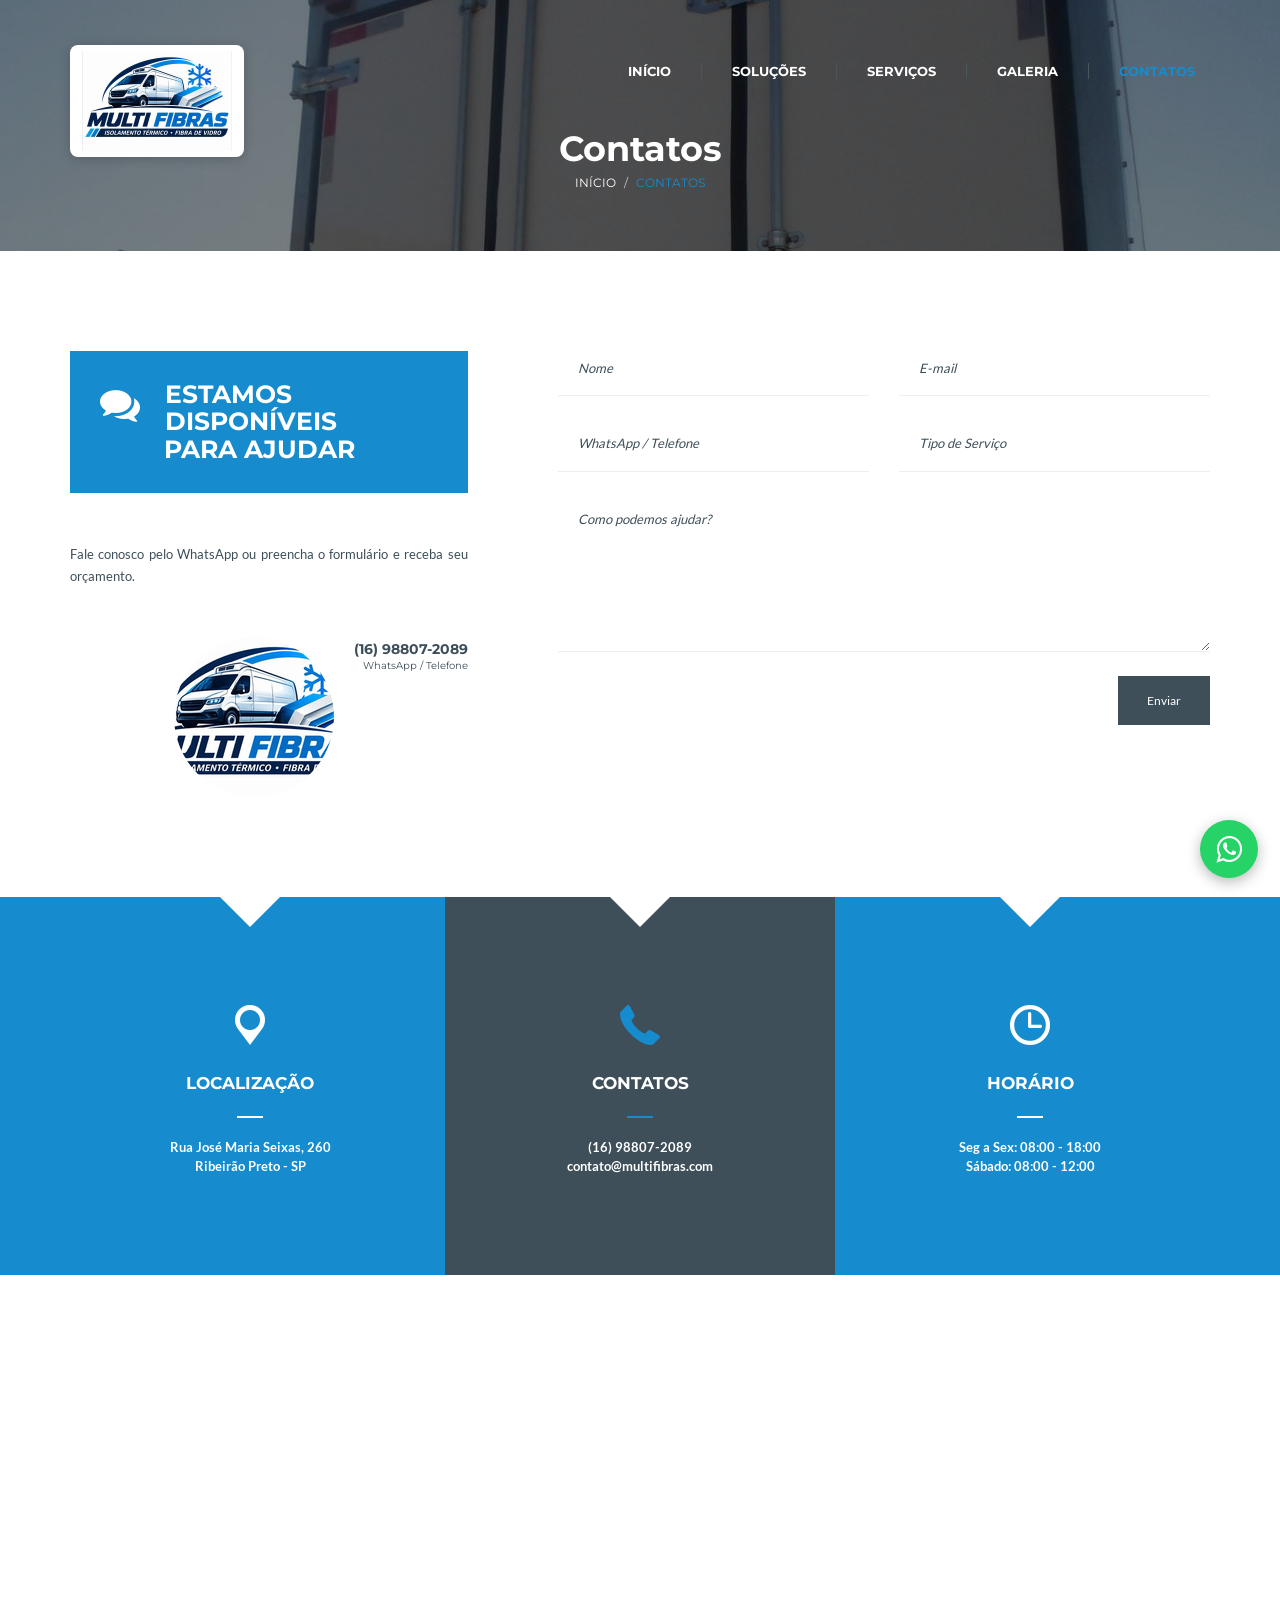
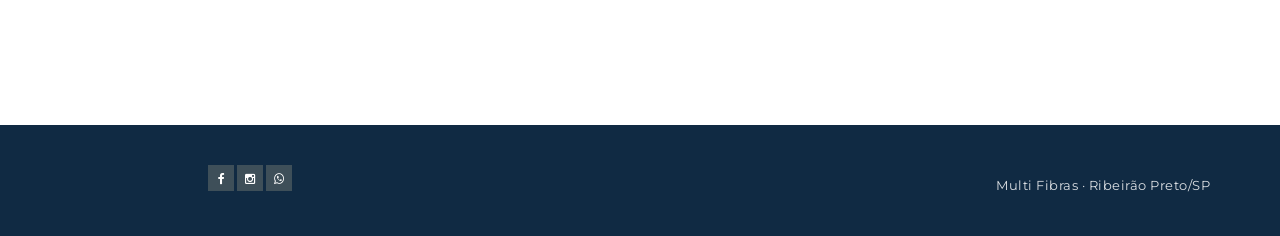
==== contactos/index.html @ d08c4e4d "Mobile: hero legivel, logo proporcional, cabecalho sem faixa cinza e texto sem justificar" ====
<!DOCTYPE html>
<html lang="pt-BR">
<head>
<meta charset="utf-8">
<meta http-equiv="X-UA-Compatible" content="IE=edge">
<meta name="viewport" content="width=device-width, initial-scale=1">
<meta name="description" content="Fale com a Multi Fibras. Telefone/WhatsApp (16) 98807-2089. Rua José Maria Seixas, 260 - Ribeirão Preto/SP.">
<meta name="keywords" content="isolamento térmico, fibra de vidro, baú frigorífico, vans, furgões, Ribeirão Preto">
<meta name="author" content="Multi Fibras">
<title>Contatos — Multi Fibras</title>
<link rel="shortcut icon" href="../img/favicon.png">
<link href="../css/master.css?v=20261117" rel="stylesheet">
<!--[if lt IE 9]>
    <script src="https://oss.maxcdn.com/libs/html5shiv/3.7.0/html5shiv.js"></script>
    <script src="https://oss.maxcdn.com/libs/respond.js/1.4.2/respond.min.js"></script>
<![endif]-->
</head>
<body>

	<div class="preloader" id="preloader">
		<div class="cssload-container">
			<div class="cssload-whirlpool"></div>
		</div>
	</div>

	<div class="main-navbar main-navbar-1" id="main-navbar">
		<div class="container">
			<div class="row">
				<div class="logo" id="main-logo">
					<div class="logo-image">
						<img src="../img/logo-multifibras.png" width="200px" alt="Multi Fibras — Isolamento Térmico" />
					</div>
				</div>
				<div class="show-menu-control">
					<a id="show-menu" class="show-menu" href="#">
						<div class="my-btn my-btn-primary">
							<div class="my-btn-bg-top"></div>
							<div class="my-btn-bg-bottom"></div>
							<div class="my-btn-text">
								<i class="fa fa-bars"></i>
							</div>
						</div>
					</a>
				</div>
				<div class="collapse navbar-collapse main-menu main-menu-1" id="main-menu">
					<ul class="nav navbar-nav">
						<li><a href="../index.html">Início</a></li>
						<li class="main-menu-separator"></li>
						<li class="dropdown">
							<a data-toggle="dropdown" href="#">Soluções</a>
							<ul class="dropdown-menu" role="menu">
								<li><a href="../categorias/isolamento-termico/index.html">Isolamento Térmico</a></li>
								<li><a href="../categorias/baus-frigorificos/index.html">Baús Frigoríficos</a></li>
								<li><a href="../categorias/vans-e-furgoes/index.html">Vans e Furgões</a></li>
								<li><a href="../categorias/reparacao-fibra-de-vidro/index.html">Reparação de Fibra</a></li>
								<li><a href="../categorias/veiculos-utilitarios/index.html">Veículos Utilitários</a></li>
							</ul>
						</li>
						<li class="main-menu-separator"></li>
						<li><a href="../servicos/index.html">Serviços</a></li>
						<li class="main-menu-separator"></li>
						<li><a href="../galeria/index.html">Galeria</a></li>
						<li class="main-menu-separator"></li>
						<li class="active"><a class="latest" href="../contactos/index.html">Contatos</a></li>
					</ul>
				</div>
			</div>
		</div>
	</div>


	<div class="page-header" data-stellar-background-ratio="0.4">
		<div class="page-header-overlay"></div>
		<div class="container">
			<div class="row">
				<div class="page-header-title">
					<h2>Contatos</h2>
				</div>
				<div class="page-header-breadcrumb">
					<ol class="breadcrumb">
						<li><a href="../index.html">Início</a></li>
						<li class="active">Contatos</li>
					</ol>
				</div>
			</div>
		</div>
	</div>

    <div class="def-section">
		<div class="container">
			<div class="row">
				<div class="col-lg-5 col-md-5 col-sm-5 col-xs-12">
					<div class="contacts-info">
						<div class="contacts-info-title">
							<div class="contacts-info-title-icon"><i class="fa fa-comments"></i></div>
							<h3>Estamos disponíveis <br>para ajudar</h3>
						</div>
						<div class="contacts-info-text">
							<p>Fale conosco pelo WhatsApp ou preencha o formulário e receba seu orçamento.</p>
						</div>
						<div class="contacts-info-people">
							<div class="contacts-info-people-avatar"><img src="../media/avatars/avatar1.png" alt="" /></div>
							<div class="contacts-info-people-name">(16) 98807-2089</div>
							<div class="contacts-info-people-company">WhatsApp / Telefone</div>
						</div>
					</div>
				</div>
				<div class="col-lg-7 col-md-7 col-sm-7 col-xs-12">
					<div class="contacts-form row">
						<div class="send-result"></div>
						<form method="post" action="https://formsubmit.co/contato@multifibras.com" autocomplete="off">
							<input type="hidden" name="_subject" value="Novo contato pelo site - Multi Fibras">
							<input type="hidden" name="_template" value="table">
							<input type="text" name="_honey" style="display:none">
							<div class="col-lg-6 col-md-6 col-sm-6 col-xs-12 contacts-form-item"><input type="text" name="name" placeholder="Nome" required/></div>
							<div class="col-lg-6 col-md-6 col-sm-6 col-xs-12 contacts-form-item"><input type="text" minlength="6" name="email" placeholder="E-mail" required/></div>
							<div class="col-lg-6 col-md-6 col-sm-6 col-xs-12 contacts-form-item"><input type="text" name="phone" placeholder="WhatsApp / Telefone" required/></div>
							<div class="col-lg-6 col-md-6 col-sm-6 col-xs-12 contacts-form-item"><input type="text" name="subject" placeholder="Tipo de Serviço" required/></div>
							<div class="col-lg-12 col-md-12 col-sm-12 col-xs-12 contacts-form-item"><textarea name="message" placeholder="Como podemos ajudar?" required></textarea></div>
							<div class="col-lg-12 col-md-12 col-sm-12 col-xs-12 contacts-form-item contacts-form-button">
								<button><span class="my-btn my-btn-grey">
									<span class="my-btn-bg-top"></span><span class="my-btn-bg-bottom"></span>
									<span class="my-btn-text">Enviar</span>
								</span></button>
							</div>
						</form>
					</div>
				</div>
			</div>
		</div>
	</div>

    <div class="def-section contact-details">
		<div class="container">
			<div class="row">
				<a href="https://www.google.com/maps/search/?api=1&query=Rua+Jos%C3%A9+Maria+Seixas,+260,+Ribeir%C3%A3o+Preto+-+SP" target="_blank"><div class="col-lg-4 col-md-4 col-sm-4 col-xs-12 contact-detail">
					<div class="contact-detail-icon"><i class="flaticon-map58"></i></div>
					<div class="contact-detail-title"><h3>LOCALIZAÇÃO</h3></div>
					<div class="contact-detail-text">Rua José Maria Seixas, 260<br>Ribeirão Preto - SP</div>
				</div></a>
				<div class="col-lg-4 col-md-4 col-sm-4 col-xs-12 contact-detail contact-detail-mark">
					<div class="contact-detail-icon"><i class="flaticon-telephone5"></i></div>
					<div class="contact-detail-title"><h3>CONTATOS</h3></div>
					<div class="contact-detail-text">
						<a href="https://wa.me/5516988072089" target="_blank">(16) 98807-2089</a><br>contato@multifibras.com
					</div>
				</div>
				<div class="col-lg-4 col-md-4 col-sm-4 col-xs-12 contact-detail">
					<div class="contact-detail-icon"><i class="flaticon-clock96"></i></div>
					<div class="contact-detail-title"><h3>HORÁRIO</h3></div>
					<div class="contact-detail-text">Seg a Sex: 08:00 - 18:00<br>Sábado: 08:00 - 12:00</div>
				</div>
			</div>
		</div>
	</div>

    <div class="contact-map" id="contact-map">
		<iframe src="https://www.google.com/maps?q=Rua+Jos%C3%A9+Maria+Seixas,+260,+Ribeir%C3%A3o+Preto+-+SP&output=embed" width="100%" height="450" style="border:0" loading="lazy" referrerpolicy="no-referrer-when-downgrade" title="Localização Multi Fibras"></iframe>
	</div>

	<div class="bottom">
		<div class="container">
			<div class="row">
				<div class="col-lg-4 col-md-4 col-sm-4 col-xs-12 bottom-2">
					<a href="https://www.facebook.com/share/1DiAnfF6xN/" target="_blank" aria-label="Facebook"><div class="my-btn my-btn-grey">
						<div class="my-btn-bg-top"></div><div class="my-btn-bg-bottom"></div>
						<div class="my-btn-text"><i class="fa fa-facebook"></i></div>
					</div></a>
					<a href="https://www.instagram.com/multifibras.oficial/" target="_blank" aria-label="Instagram"><div class="my-btn my-btn-grey">
						<div class="my-btn-bg-top"></div><div class="my-btn-bg-bottom"></div>
						<div class="my-btn-text"><i class="fa fa-instagram"></i></div>
					</div></a>
					<a href="https://wa.me/5516988072089" target="_blank" aria-label="WhatsApp"><div class="my-btn my-btn-grey">
						<div class="my-btn-bg-top"></div><div class="my-btn-bg-bottom"></div>
						<div class="my-btn-text"><i class="fa fa-whatsapp"></i></div>
					</div></a>
				</div>
				<div class="col-lg-4 col-md-4 col-sm-4 col-xs-12 bottom-1"></div>
				<div class="col-lg-4 col-md-4 col-sm-4 col-xs-12 bottom-3">
					<span class="footer-brand">Multi Fibras · Ribeirão Preto/SP</span>
				</div>
			</div>
		</div>
	</div>

	<a class="whatsapp-float" href="https://wa.me/5516988072089" target="_blank" aria-label="Fale conosco no WhatsApp">
		<i class="fa fa-whatsapp"></i>
	</a>

	<aside id="slide-menu" class="slide-menu">
		<div class="close-menu" id="close-menu">
			<i class="fa fa-close"></i>
		</div>
		<ul id="left-menu" class="left-menu">
			<li><a href="../index.html">Início</a></li>
			<li>
				<a href="#">Soluções <i class="fa fa-plus arrow"></i></a>
				<ul class="slide-menu-child">
					<li><a href="../categorias/isolamento-termico/index.html">Isolamento Térmico</a></li>
					<li><a href="../categorias/baus-frigorificos/index.html">Baús Frigoríficos</a></li>
					<li><a href="../categorias/vans-e-furgoes/index.html">Vans e Furgões</a></li>
					<li><a href="../categorias/reparacao-fibra-de-vidro/index.html">Reparação de Fibra</a></li>
					<li><a href="../categorias/veiculos-utilitarios/index.html">Veículos Utilitários</a></li>
				</ul>
			</li>
			<li><a href="../servicos/index.html">Serviços</a></li>
			<li><a href="../galeria/index.html">Galeria</a></li>
			<li><a href="../contactos/index.html">Contatos</a></li>
		</ul>
	</aside>
	<div class="black-overlay" id="black-overlay"></div>

	<script src="../js/jquery-1.11.3.min.js"></script>
	<script src="../js/bootstrap.min.js"></script>
	<script src="../js/smoothscroll.min.js"></script>
	<script src="../js/jquery.stellar.min.js"></script>
	<script src="../assets/slider-pro/js/jquery.sliderPro.min.js"></script>
	<script src="../js/scrollspy.min.js"></script>
	<script src="../js/wow.min.js"></script>
	<script src="../assets/owl-carousel/owl.carousel.min.js"></script>
	<script src="../js/metisMenu.min.js"></script>
	<script src="../js/theme.min.js"></script>
</body>
</html>
---- css/master.css ----
/* --------------------------------------
=========================================
Trans Aero - Responsive Logistic Html Template
Version: 1.0 (Initial Release)
Designed By: Vadzim Liashkevich
=========================================

 
 /*-- GOOGLE WEB FONTS (localizadas para uso offline) --*/
@import url(google-fonts.css);

 /*-- BOOTSTRAP --*/
@import url(bootstrap.min.css);

 /*-- FONT AWESOME --*/
@import url(font-awesome.min.css);

 /*-- FLATICONS --*/
@import url(../fonts/flaticon/flaticon.css);

 /*-- SLIDER PRO --*/
@import url(../assets/slider-pro/css/slider-pro.min.css);

 /*-- ANIMATE CSS --*/
@import url(animate.css);

 /*-- OWL CAROUSEL --*/
@import url(../assets/owl-carousel/owl.carousel.css);
@import url(../assets/owl-carousel/owl.theme.css);

 /*-- MAIN STYLES --*/
@import url(theme.min.css);

 /*-- MULTI FIBRAS --*/
@import url(multifibras.css);

 /*-- RESPONSIVE FIXES --*/
@import url(responsive.css);

 /*-- MULTI FIBRAS: MOBILE / RESPONSIVIDADE (carregar por último) --*/
@import url(mobile-fixes.css);

 /*-- COLOR SCHEMES --*/
/*@import url(red.css);*/
/*@import url(green.css);*/
/*@import url(blue.css);*/
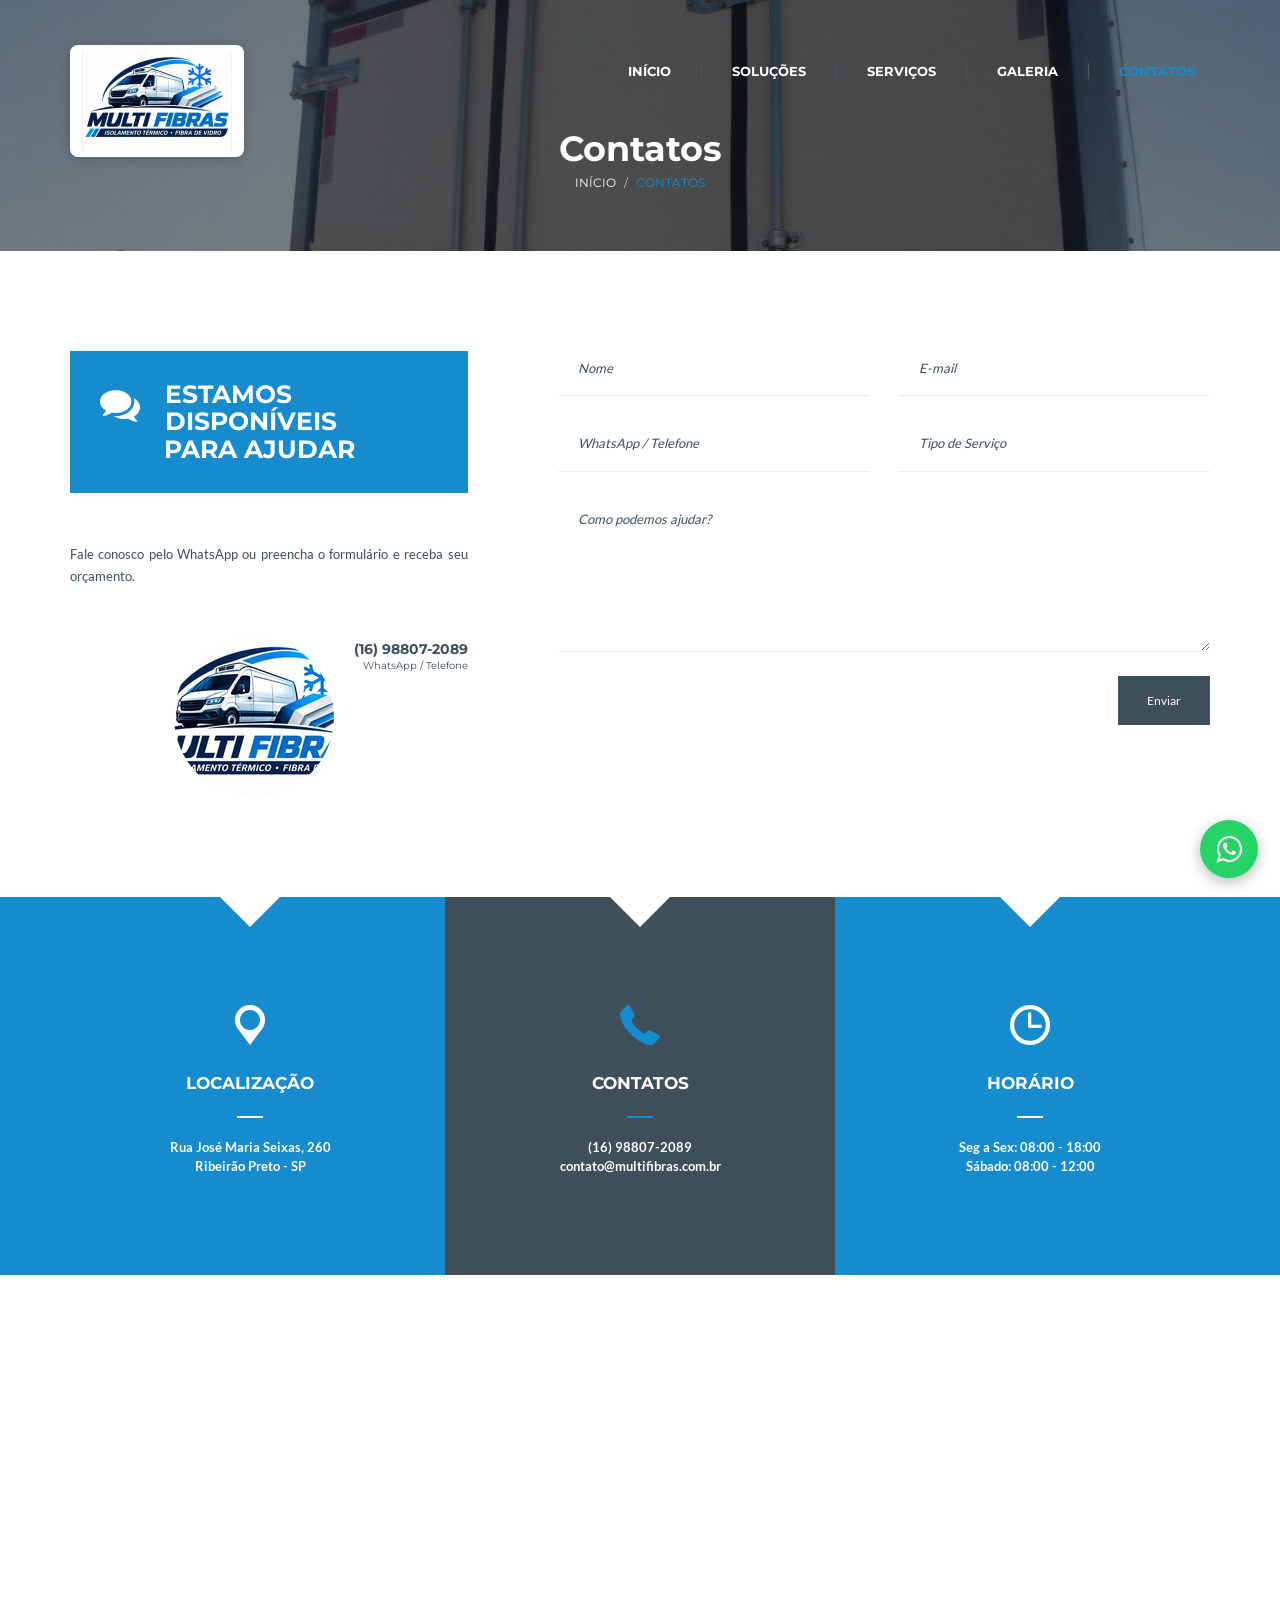
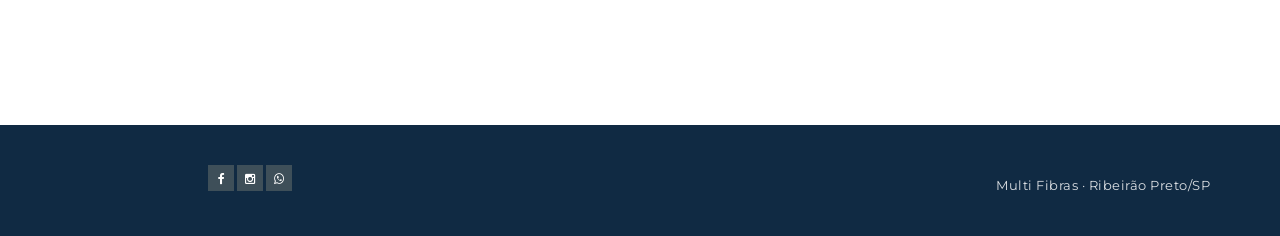
==== commit 90d56a14: "E-mail de contato atualizado para contato@multifibras.com.br" ====
--- a/contactos/index.html
+++ b/contactos/index.html
@@ -108,7 +108,7 @@
 				<div class="col-lg-7 col-md-7 col-sm-7 col-xs-12">
 					<div class="contacts-form row">
 						<div class="send-result"></div>
-						<form method="post" action="https://formsubmit.co/contato@multifibras.com" autocomplete="off">
+						<form method="post" action="https://formsubmit.co/contato@multifibras.com.br" autocomplete="off">
 							<input type="hidden" name="_subject" value="Novo contato pelo site - Multi Fibras">
 							<input type="hidden" name="_template" value="table">
 							<input type="text" name="_honey" style="display:none">
@@ -142,7 +142,7 @@
 					<div class="contact-detail-icon"><i class="flaticon-telephone5"></i></div>
 					<div class="contact-detail-title"><h3>CONTATOS</h3></div>
 					<div class="contact-detail-text">
-						<a href="https://wa.me/5516988072089" target="_blank">(16) 98807-2089</a><br>contato@multifibras.com
+						<a href="https://wa.me/5516988072089" target="_blank">(16) 98807-2089</a><br>contato@multifibras.com.br
 					</div>
 				</div>
 				<div class="col-lg-4 col-md-4 col-sm-4 col-xs-12 contact-detail">
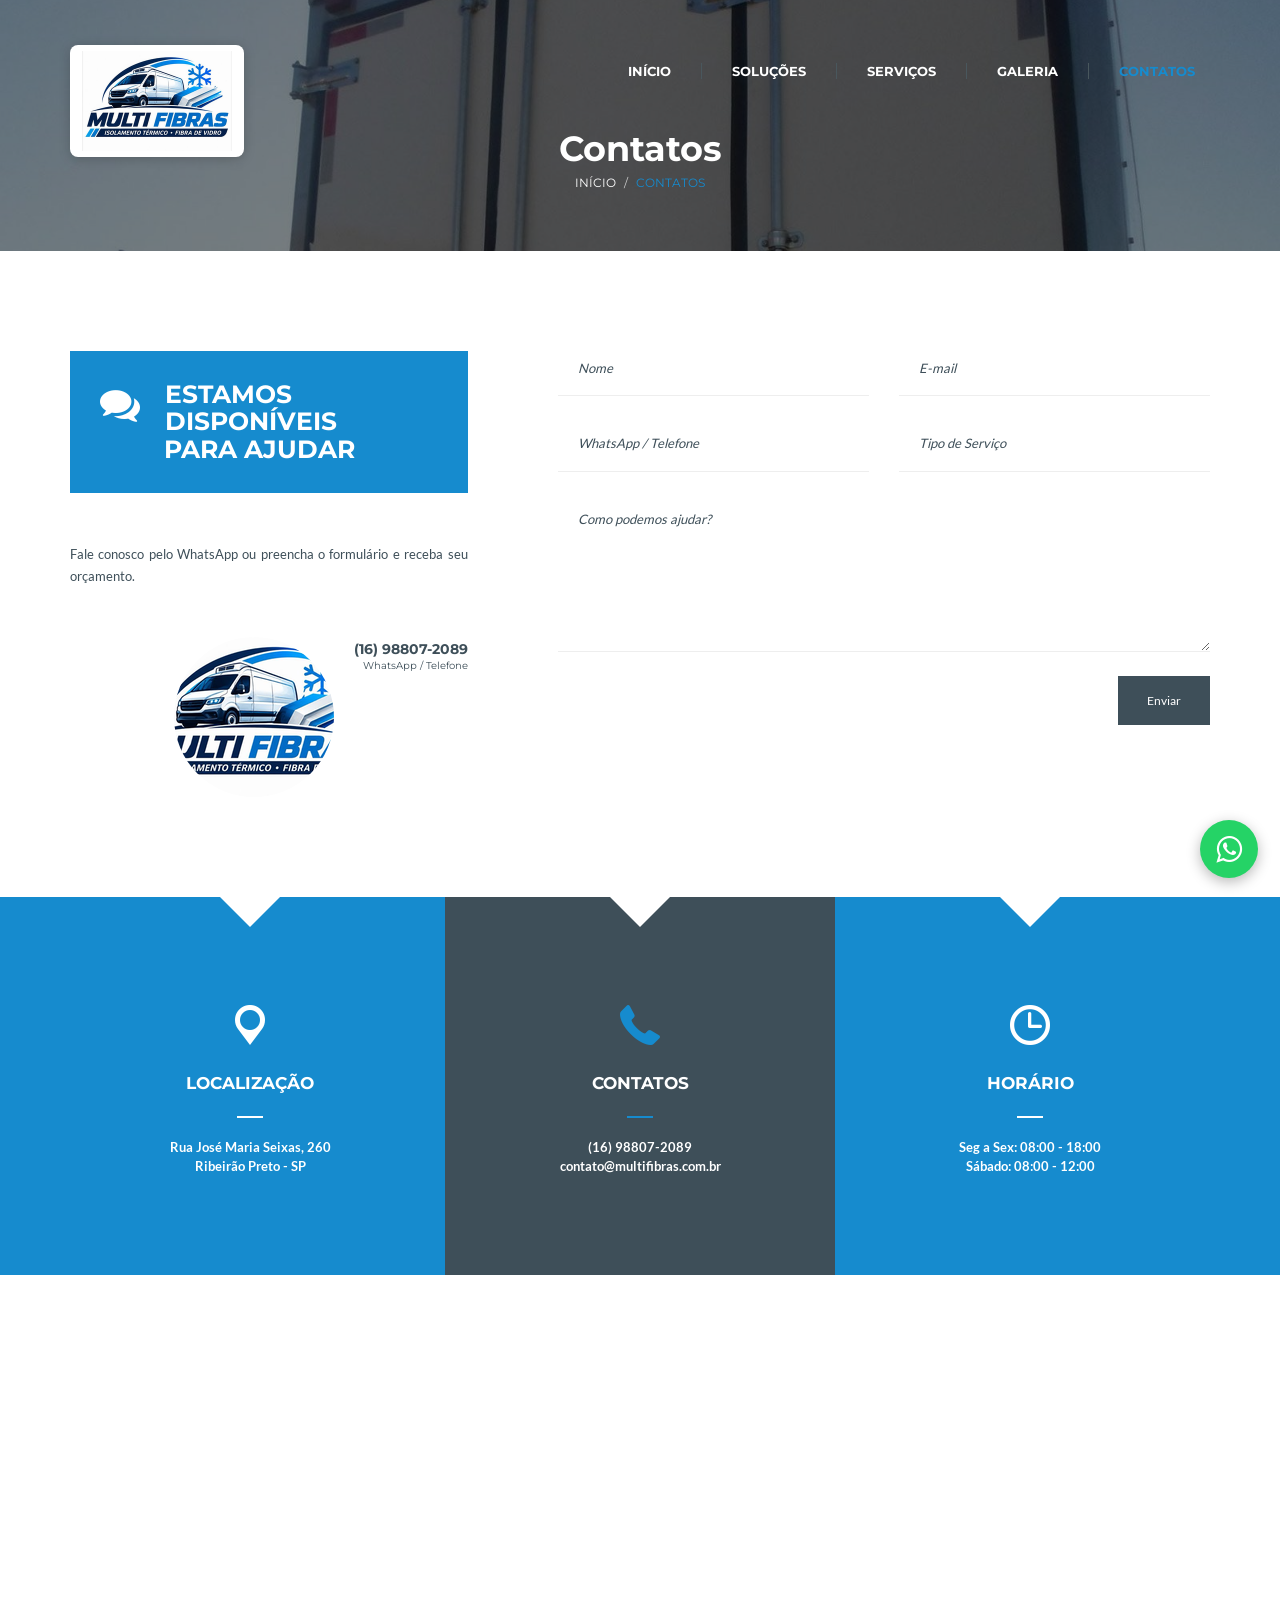
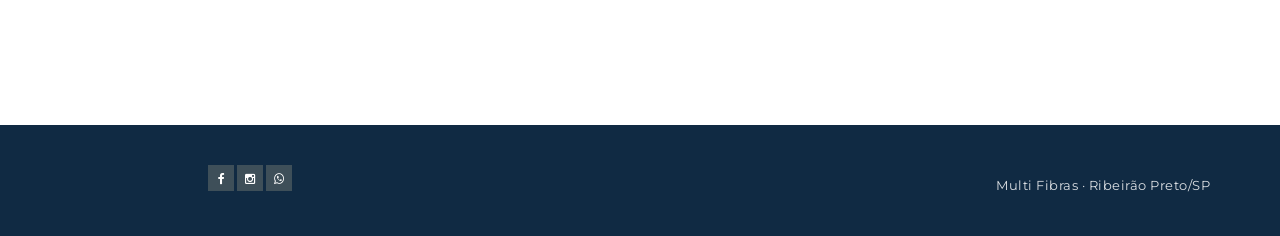
==== commit 0046da1d: "Logo otimizado de 350 KB para 83 KB e tamanho explicito no HTML" ====
--- a/contactos/index.html
+++ b/contactos/index.html
@@ -28,7 +28,7 @@
 			<div class="row">
 				<div class="logo" id="main-logo">
 					<div class="logo-image">
-						<img src="../img/logo-multifibras.png" width="200px" alt="Multi Fibras — Isolamento Térmico" />
+						<img src="../img/logo-multifibras.png" width="150" height="100" alt="Multi Fibras — Isolamento Térmico" />
 					</div>
 				</div>
 				<div class="show-menu-control">
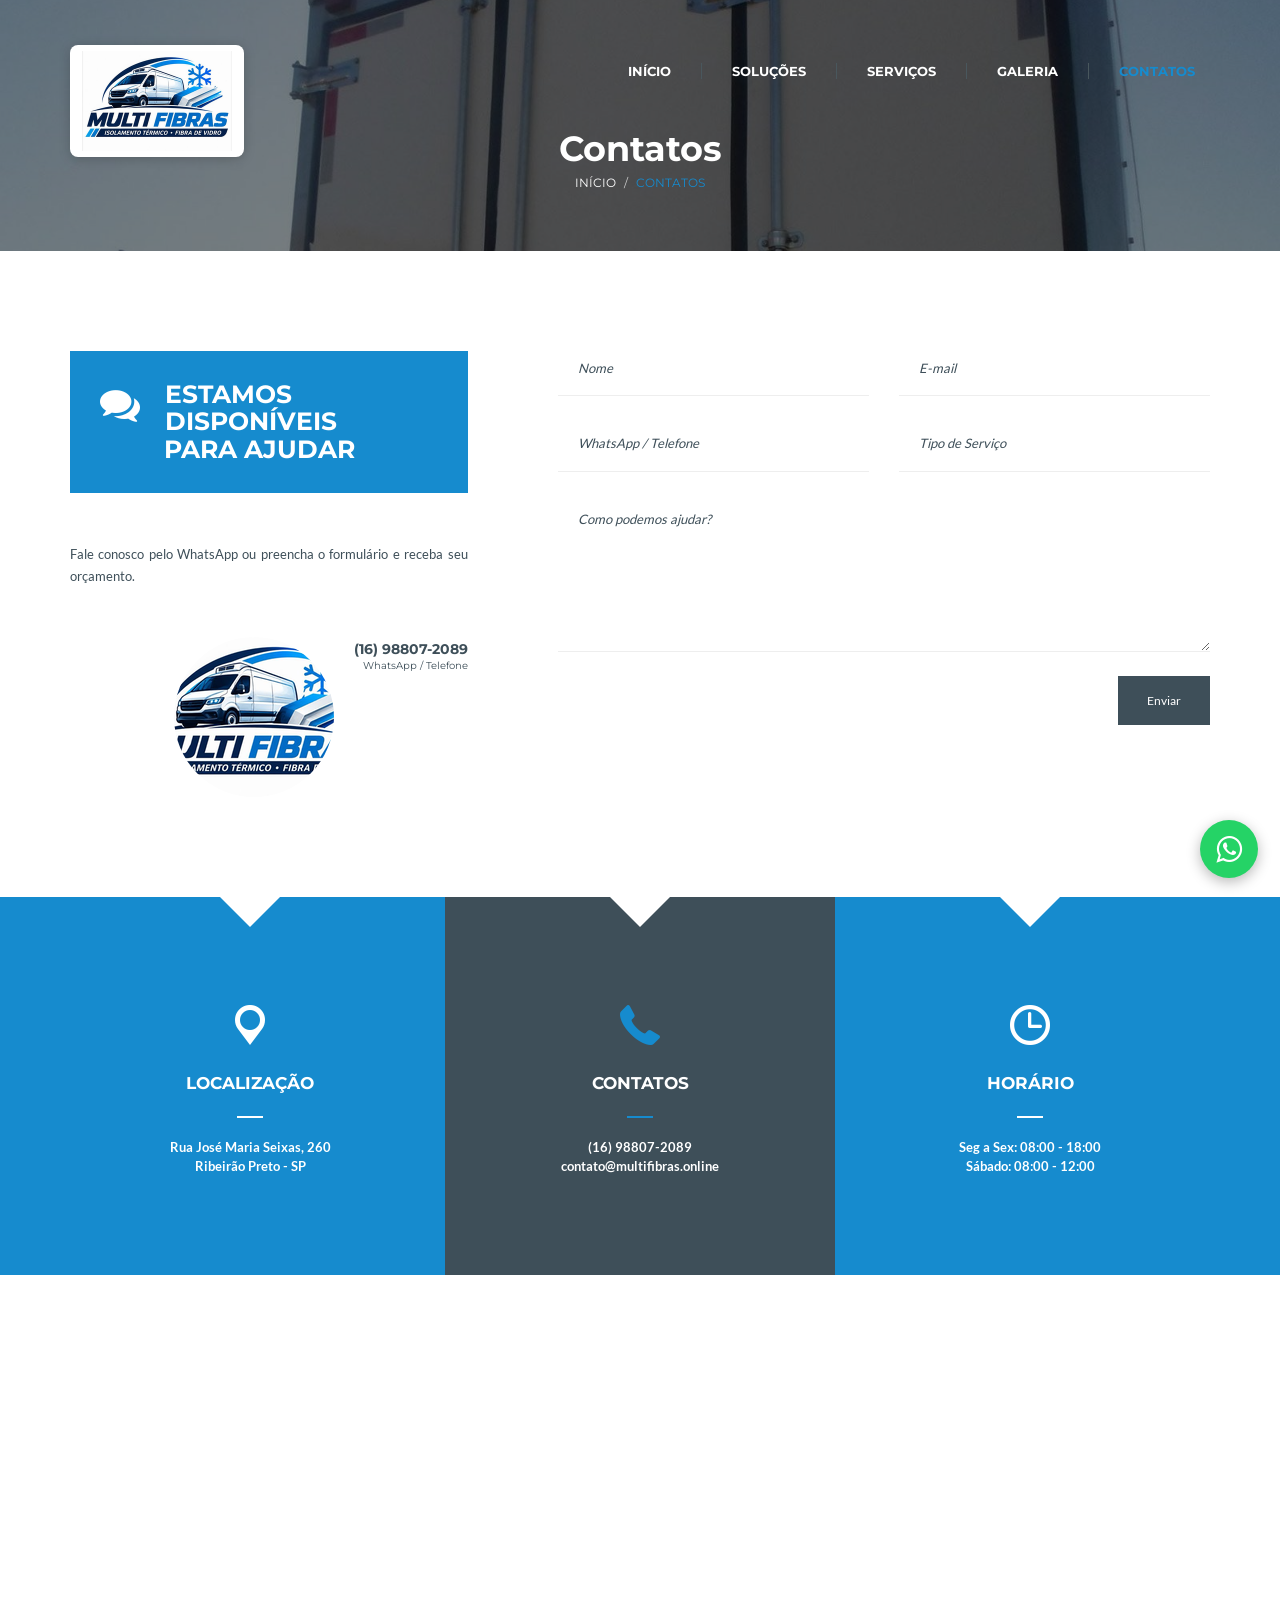
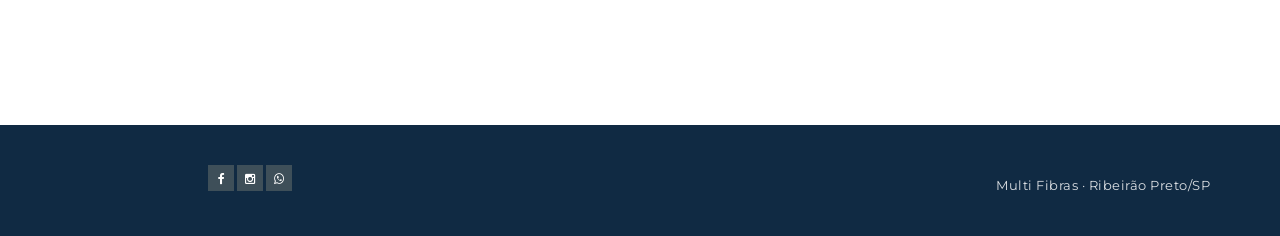
==== commit 286feef9: "Dominio multifibras.online: e-mail, canonical, Open Graph e imagem de compartilhamento" ====
--- a/contactos/index.html
+++ b/contactos/index.html
@@ -7,9 +7,24 @@
 <meta name="description" content="Fale com a Multi Fibras. Telefone/WhatsApp (16) 98807-2089. Rua José Maria Seixas, 260 - Ribeirão Preto/SP.">
 <meta name="keywords" content="isolamento térmico, fibra de vidro, baú frigorífico, vans, furgões, Ribeirão Preto">
 <meta name="author" content="Multi Fibras">
+<meta name="theme-color" content="#102A43">
 <title>Contatos — Multi Fibras</title>
+<link rel="canonical" href="https://multifibras.online/contactos/">
+<meta property="og:type" content="website">
+<meta property="og:site_name" content="Multi Fibras">
+<meta property="og:locale" content="pt_BR">
+<meta property="og:title" content="Contatos — Multi Fibras">
+<meta property="og:description" content="Fale com a Multi Fibras. Telefone/WhatsApp (16) 98807-2089. Rua José Maria Seixas, 260 - Ribeirão Preto/SP.">
+<meta property="og:url" content="https://multifibras.online/contactos/">
+<meta property="og:image" content="https://multifibras.online/img/og-image.jpg">
+<meta property="og:image:width" content="1200">
+<meta property="og:image:height" content="630">
+<meta name="twitter:card" content="summary_large_image">
+<meta name="twitter:title" content="Contatos — Multi Fibras">
+<meta name="twitter:description" content="Fale com a Multi Fibras. Telefone/WhatsApp (16) 98807-2089. Rua José Maria Seixas, 260 - Ribeirão Preto/SP.">
+<meta name="twitter:image" content="https://multifibras.online/img/og-image.jpg">
 <link rel="shortcut icon" href="../img/favicon.png">
-<link href="../css/master.css?v=20261117" rel="stylesheet">
+<link href="../css/master.css?v=20261118" rel="stylesheet">
 <!--[if lt IE 9]>
     <script src="https://oss.maxcdn.com/libs/html5shiv/3.7.0/html5shiv.js"></script>
     <script src="https://oss.maxcdn.com/libs/respond.js/1.4.2/respond.min.js"></script>
@@ -32,12 +47,12 @@
 					</div>
 				</div>
 				<div class="show-menu-control">
-					<a id="show-menu" class="show-menu" href="#">
+					<a id="show-menu" class="show-menu" href="#" aria-label="Abrir menu">
 						<div class="my-btn my-btn-primary">
 							<div class="my-btn-bg-top"></div>
 							<div class="my-btn-bg-bottom"></div>
 							<div class="my-btn-text">
-								<i class="fa fa-bars"></i>
+								<i class="fa fa-bars" aria-hidden="true"></i>
 							</div>
 						</div>
 					</a>
@@ -67,6 +82,7 @@
 			</div>
 		</div>
 	</div>
+	<main id="conteudo">
 
 
 	<div class="page-header" data-stellar-background-ratio="0.4">
@@ -108,7 +124,7 @@
 				<div class="col-lg-7 col-md-7 col-sm-7 col-xs-12">
 					<div class="contacts-form row">
 						<div class="send-result"></div>
-						<form method="post" action="https://formsubmit.co/contato@multifibras.com.br" autocomplete="off">
+						<form method="post" action="https://formsubmit.co/contato@multifibras.online" autocomplete="off">
 							<input type="hidden" name="_subject" value="Novo contato pelo site - Multi Fibras">
 							<input type="hidden" name="_template" value="table">
 							<input type="text" name="_honey" style="display:none">
@@ -142,7 +158,7 @@
 					<div class="contact-detail-icon"><i class="flaticon-telephone5"></i></div>
 					<div class="contact-detail-title"><h3>CONTATOS</h3></div>
 					<div class="contact-detail-text">
-						<a href="https://wa.me/5516988072089" target="_blank">(16) 98807-2089</a><br>contato@multifibras.com.br
+						<a href="https://wa.me/5516988072089" target="_blank">(16) 98807-2089</a><br><a href="mailto:contato@multifibras.online">contato@multifibras.online</a>
 					</div>
 				</div>
 				<div class="col-lg-4 col-md-4 col-sm-4 col-xs-12 contact-detail">
@@ -158,6 +174,7 @@
 		<iframe src="https://www.google.com/maps?q=Rua+Jos%C3%A9+Maria+Seixas,+260,+Ribeir%C3%A3o+Preto+-+SP&output=embed" width="100%" height="450" style="border:0" loading="lazy" referrerpolicy="no-referrer-when-downgrade" title="Localização Multi Fibras"></iframe>
 	</div>
 
+	</main>
 	<div class="bottom">
 		<div class="container">
 			<div class="row">
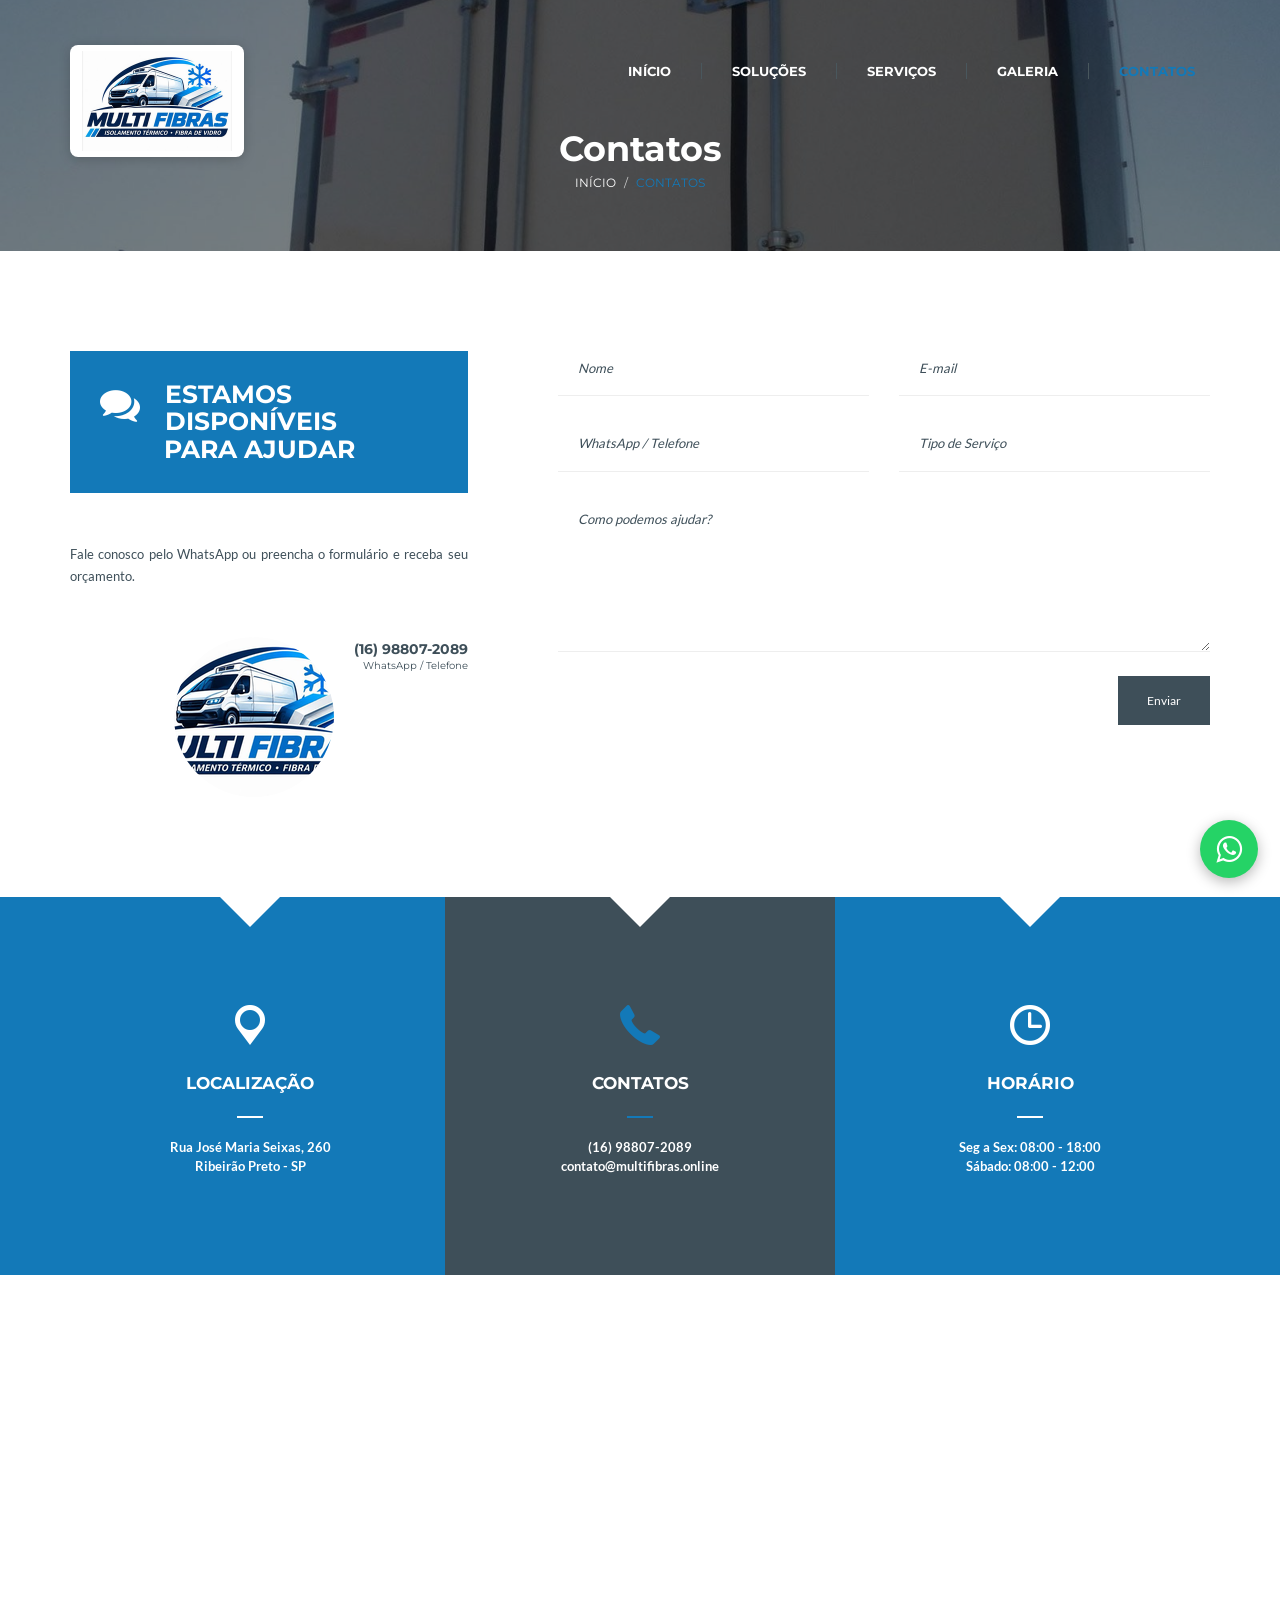
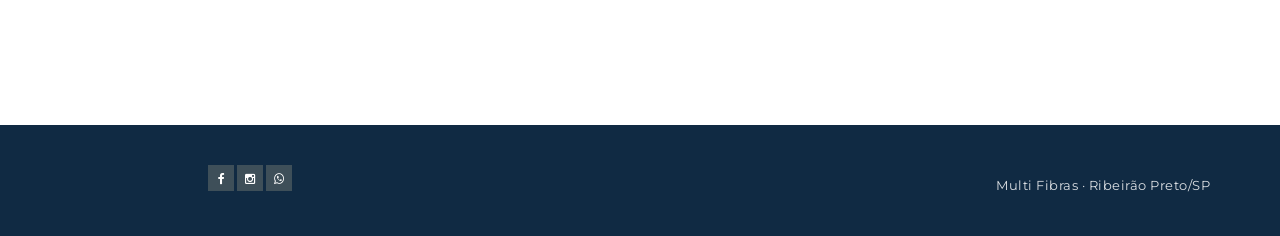
==== commit 8f2b6ab3: "Azul mais escuro (contraste AA) e slider da home mais lento e suave" ====
--- a/contactos/index.html
+++ b/contactos/index.html
@@ -24,7 +24,7 @@
 <meta name="twitter:description" content="Fale com a Multi Fibras. Telefone/WhatsApp (16) 98807-2089. Rua José Maria Seixas, 260 - Ribeirão Preto/SP.">
 <meta name="twitter:image" content="https://multifibras.online/img/og-image.jpg">
 <link rel="shortcut icon" href="../img/favicon.png">
-<link href="../css/master.css?v=20261118" rel="stylesheet">
+<link href="../css/master.css?v=20261119" rel="stylesheet">
 <!--[if lt IE 9]>
     <script src="https://oss.maxcdn.com/libs/html5shiv/3.7.0/html5shiv.js"></script>
     <script src="https://oss.maxcdn.com/libs/respond.js/1.4.2/respond.min.js"></script>
@@ -236,6 +236,6 @@
 	<script src="../js/wow.min.js"></script>
 	<script src="../assets/owl-carousel/owl.carousel.min.js"></script>
 	<script src="../js/metisMenu.min.js"></script>
-	<script src="../js/theme.min.js"></script>
+	<script src="../js/theme.min.js?v=20261119"></script>
 </body>
 </html>
--- a/css/master.css
+++ b/css/master.css
@@ -1,46 +1,46 @@
-/* --------------------------------------
-=========================================
-Trans Aero - Responsive Logistic Html Template
-Version: 1.0 (Initial Release)
-Designed By: Vadzim Liashkevich
-=========================================
-
- 
- /*-- GOOGLE WEB FONTS (localizadas para uso offline) --*/
-@import url(google-fonts.css);
-
- /*-- BOOTSTRAP --*/
-@import url(bootstrap.min.css);
-
- /*-- FONT AWESOME --*/
-@import url(font-awesome.min.css);
-
- /*-- FLATICONS --*/
-@import url(../fonts/flaticon/flaticon.css);
-
- /*-- SLIDER PRO --*/
-@import url(../assets/slider-pro/css/slider-pro.min.css);
-
- /*-- ANIMATE CSS --*/
-@import url(animate.css);
-
- /*-- OWL CAROUSEL --*/
-@import url(../assets/owl-carousel/owl.carousel.css);
-@import url(../assets/owl-carousel/owl.theme.css);
-
- /*-- MAIN STYLES --*/
-@import url(theme.min.css);
-
- /*-- MULTI FIBRAS --*/
-@import url(multifibras.css);
-
- /*-- RESPONSIVE FIXES --*/
-@import url(responsive.css);
-
- /*-- MULTI FIBRAS: MOBILE / RESPONSIVIDADE (carregar por último) --*/
-@import url(mobile-fixes.css);
-
- /*-- COLOR SCHEMES --*/
-/*@import url(red.css);*/
-/*@import url(green.css);*/
+/* --------------------------------------
+=========================================
+Trans Aero - Responsive Logistic Html Template
+Version: 1.0 (Initial Release)
+Designed By: Vadzim Liashkevich
+=========================================
+
+ 
+ /*-- GOOGLE WEB FONTS (localizadas para uso offline) --*/
+@import url(google-fonts.css);
+
+ /*-- BOOTSTRAP --*/
+@import url(bootstrap.min.css);
+
+ /*-- FONT AWESOME --*/
+@import url(font-awesome.min.css);
+
+ /*-- FLATICONS --*/
+@import url(../fonts/flaticon/flaticon.css);
+
+ /*-- SLIDER PRO --*/
+@import url(../assets/slider-pro/css/slider-pro.min.css);
+
+ /*-- ANIMATE CSS --*/
+@import url(animate.css);
+
+ /*-- OWL CAROUSEL --*/
+@import url(../assets/owl-carousel/owl.carousel.css);
+@import url(../assets/owl-carousel/owl.theme.css);
+
+ /*-- MAIN STYLES --*/
+@import url(theme.min.css?v=20261119);
+
+ /*-- MULTI FIBRAS --*/
+@import url(multifibras.css?v=20261119);
+
+ /*-- RESPONSIVE FIXES --*/
+@import url(responsive.css?v=20261119);
+
+ /*-- MULTI FIBRAS: MOBILE / RESPONSIVIDADE (carregar por último) --*/
+@import url(mobile-fixes.css?v=20261119);
+
+ /*-- COLOR SCHEMES --*/
+/*@import url(red.css);*/
+/*@import url(green.css);*/
 /*@import url(blue.css);*/
